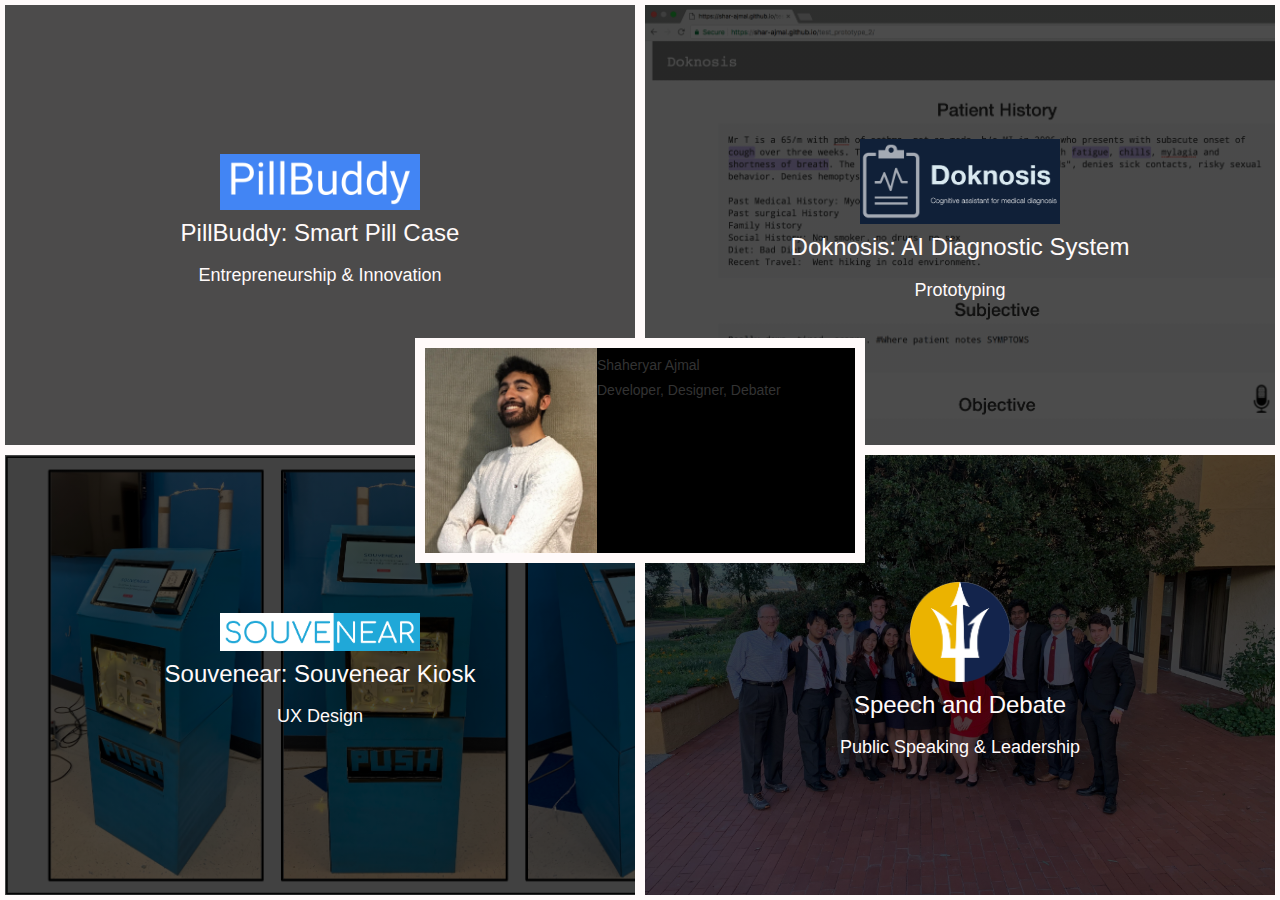
==== index.html @ a663b59c "Firsrt Push" ====
<!DOCTYPE html>
<html lang="en">
<head>
  <title>Bootstrap Example</title>
  <meta charset="utf-8">
  <meta name="viewport" content="width=device-width, initial-scale=1">
  <link rel="stylesheet" href="https://maxcdn.bootstrapcdn.com/bootstrap/3.4.0/css/bootstrap.min.css">
  <link rel="stylesheet" href="public/styles.css">
  <script src="https://ajax.googleapis.com/ajax/libs/jquery/3.4.1/jquery.min.js"></script>
  <script src="https://maxcdn.bootstrapcdn.com/bootstrap/3.4.0/js/bootstrap.min.js"></script>
</head>

<body>
    <div class="div" id="div3">
            <div class="text-container" id="pill-buddy-container">
                <div id="pill-container">
                    <div class="section-info" id="pill-buddy-info">
                        <div class="img-container">
                            <img class="section-image" src="public/img/PillBuddy/Screen Shot 2019-09-11 at 7.11.00 PM.png"/>
                            
                        </div>
                        <h5 class="section-title">PillBuddy: Smart Pill Case</h5>
                        <h5 class="section-subtitle">Entrepreneurship & Innovation</h5>
                    </div>
                </div>
            </div>    
        </div>
    <div class="div" id="div2">
        <div class="text-container" id="doknosis-container">
            <div id="dok-container">
                <div class="section-info" id="doknosis-info">
                    <div class="img-container">
                        <img class="section-image" src="public/img/Doknosis/DokLogo.png"/>
                        
                    </div>
                    <h5 class="section-title">Doknosis: AI Diagnostic System</h5>
                    <h5 class="section-subtitle">Prototyping</h5>
                </div>
            </div>
        </div>    
    </div>
    <div class="div" id="div1">
            <div class="text-container" id="souvenear-container">
                <div id="souv-container">
                    <div class="section-info" id="souvenear-info">
                        <div class="img-container">
                            <img class="section-image" src="public/img/SouveNear/Screen Shot 2019-09-11 at 7.40.04 PM.png"/>
                            
                        </div>
                        <h5 class="section-title">Souvenear: Souvenear Kiosk</h5>
                        <h5 class="section-subtitle">UX Design</h5>
                    </div>
                </div>
            </div>  
        </div>
    <div class="div" id="div4">
        <div class="text-container" id="debate-container">
            <div id="section-container">
                <div class="section-info" id="debate-info">
                    <div class="img-container image-half">
                        <img class="section-image" src="public/img/Speech and Debate/Speech Debate Logo-1.png"/>
                    </div>
                    <h5 class="section-title">Speech and Debate</h5>
                    <h5 class="section-subtitle">Public Speaking & Leadership</h5>
                </div>
            </div>
        </div>   
    </div>
    <div id="div5">
        <div class="personal-info-container">
            <div class="profile-info">
                <div class="profile-image-container">
                    <div class="profile-image">
                        <img class="section-image" src="public/img/Shar Profile.jpg">
                    </div>
                </div>
                <div class="profile-description-container">
                    <h5>Shaheryar Ajmal</h5>
                    <h5>Developer, Designer, Debater</h5>
                </div>
            </div>
        </div>
    </div>

    <script src="public/js/homepage.js"></script>
</body>
---- public/styles.css ----
html, body { height: 100%; padding: 0; margin: 0; }
.div { width: 50%; height: 50%; float: left; padding:5px; background: #FFFAFA;}
#div5 { 
    width: 450px;
    height: 225px;
    background: #FFFAFA	;
    position: absolute;
    margin: auto;
    top: 0;
    bottom: 0;
    left: 0;
    right: 0;
    padding: 10px;
}
.text-container {
    width: 100%;
    height: 100%;
    background: black;
    transition: 0.3s;
    overflow: auto;
    display: flex;
    justify-content: center;
    align-items: center;
}
.text-container:hover {
    background: #FFFAFA	;
}

.section-info {
    height: 400px;
    width: 400px;
    position: relative;
    margin: auto;
    text-align: center;
    display: flex;
    justify-content: center;
    flex-direction: column;
}

.img-container {
    width: 200px;
    margin: auto;
    position: relative;
    margin: 0px auto;
}

.image-half {
    width: 100px;
}

.img-container-pill-buddy {
    height: 50px;
    width: 150px;
    margin: auto;
    position: relative;
    margin: 0px auto;
}

.section-image {
    width: 100%;
    height: 100%;
}

/* #section-container, #souv-container, #dok-container, #pill-container {
    display: none;
} */

.personal-info-container {
    /* padding: 10px; */
    background: black;
    width: 100%;
    height: 100%;
}

.pill-image {
    transform: scale(0.4);
}

.souv-image {
    transform: scale(0.5);
}

#debate-container {
    background: linear-gradient(0deg,rgba(0,0,0,0.7),rgba(0,0,0,0.7)), url('./img/Speech and Debate/SpeechDebateTeamPhoto.JPG');
    background-size: cover;
    transition: 1s;
}

#pill-buddy-container {
    background: linear-gradient(0deg,rgba(0,0,0,0.7),rgba(0,0,0,0.7)), url('./img/PillBuddy/OpeningImage.JPG');
    background-size: cover;
    transition: 1s;
}

#doknosis-container {
    background: linear-gradient(0deg,rgba(0,0,0,0.7),rgba(0,0,0,0.7)), url('./img/Doknosis/Prototype.png');
    background-size: cover;
    transition: 1s;
}

#souvenear-container {
    background: linear-gradient(0deg,rgba(0,0,0,0.7),rgba(0,0,0,0.7)), url('./img/SouveNear/Souvenear Display.png');
    background-size: cover;
    transition: 1s;
}

.section-title {
    color: #FFFAFA;
    font-size: 24px;
}

.section-subtitle {
    color: #FFFAFA;
    font-size: 18px;
}

.profile-image-container {
    width: 40%;
}

.profile-info {
    max-height: 100%;
    overflow: hidden;
    display: flex;
}

.profile-description-container {
    width: 60%;
}
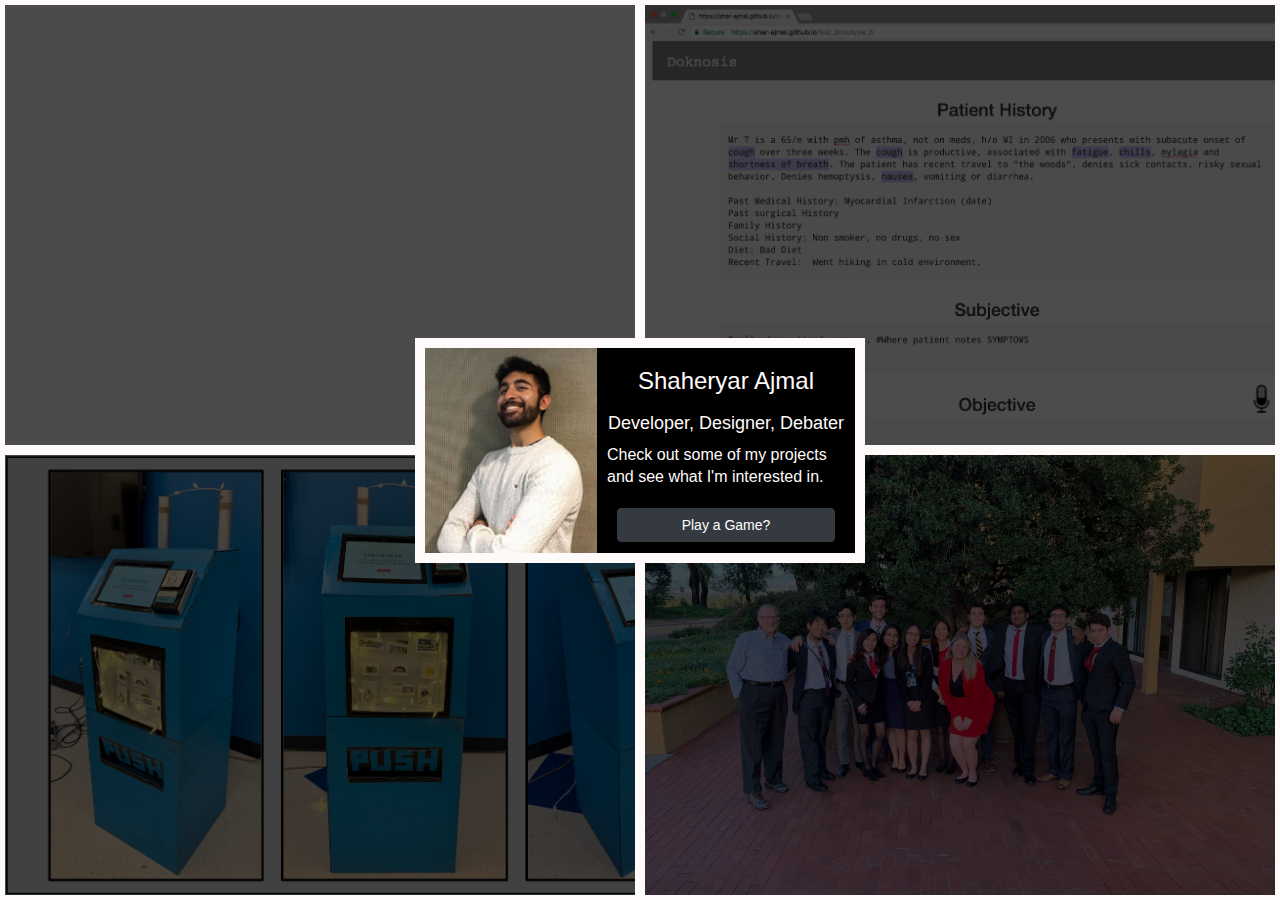
==== commit 1d100fdc: "Finished Homepage" ====
--- a/index.html
+++ b/index.html
@@ -20,7 +20,7 @@
                             
                         </div>
                         <h5 class="section-title">PillBuddy: Smart Pill Case</h5>
-                        <h5 class="section-subtitle">Entrepreneurship & Innovation</h5>
+                        <p class="lead section-subtitle">Entrepreneurship</p>
                     </div>
                 </div>
             </div>    
@@ -34,7 +34,7 @@
                         
                     </div>
                     <h5 class="section-title">Doknosis: AI Diagnostic System</h5>
-                    <h5 class="section-subtitle">Prototyping</h5>
+                    <p class="lead section-subtitle">Prototyping</p>
                 </div>
             </div>
         </div>    
@@ -48,7 +48,7 @@
                             
                         </div>
                         <h5 class="section-title">Souvenear: Souvenear Kiosk</h5>
-                        <h5 class="section-subtitle">UX Design</h5>
+                        <p class="lead section-subtitle">UX Design</p>
                     </div>
                 </div>
             </div>  
@@ -61,7 +61,7 @@
                         <img class="section-image" src="public/img/Speech and Debate/Speech Debate Logo-1.png"/>
                     </div>
                     <h5 class="section-title">Speech and Debate</h5>
-                    <h5 class="section-subtitle">Public Speaking & Leadership</h5>
+                    <p class="lead section-subtitle">Leadership</p>
                 </div>
             </div>
         </div>   
@@ -75,8 +75,10 @@
                     </div>
                 </div>
                 <div class="profile-description-container">
-                    <h5>Shaheryar Ajmal</h5>
-                    <h5>Developer, Designer, Debater</h5>
+                    <h1 class="name">Shaheryar Ajmal</h1>
+                    <h5 class="self-description">Developer, Designer, Debater</h5>
+                    <p class="info-message lead">Check out some of my projects and see what I'm interested in.</p>
+                    <button type="button" class="btn btn-dark">Play a Game?</button>                
                 </div>
             </div>
         </div>
--- a/public/styles.css
+++ b/public/styles.css
@@ -61,9 +61,9 @@
     height: 100%;
 }
 
-/* #section-container, #souv-container, #dok-container, #pill-container {
+#section-container, #souv-container, #dok-container, #pill-container {
     display: none;
-} */
+}
 
 .personal-info-container {
     /* padding: 10px; */
@@ -111,7 +111,7 @@
 
 .section-subtitle {
     color: #FFFAFA;
-    font-size: 18px;
+    font-size: 24px;
 }
 
 .profile-image-container {
@@ -126,4 +126,37 @@
 
 .profile-description-container {
     width: 60%;
+    display: flex;
+    flex-direction: column;
+}
+
+.name {
+    color: #FFFAFA;
+    font-size: 24px;
+    text-align: center;
+}
+
+.self-description {
+    color: #FFFAFA;
+    font-size: 18px;
+    text-align: center;
+}
+
+.info-message {
+    font-size: 16px;
+    color: #FFFAFA;
+    margin-left: 10px;
+}
+
+.btn-dark {
+    color: #fff;
+    background-color: #343a40;
+    border-color: #343a40;
+    margin: 0px 20px;
+    transition: .3s;
+}
+
+.btn-dark:hover {
+    background-color: black;
+    color: white;  
 }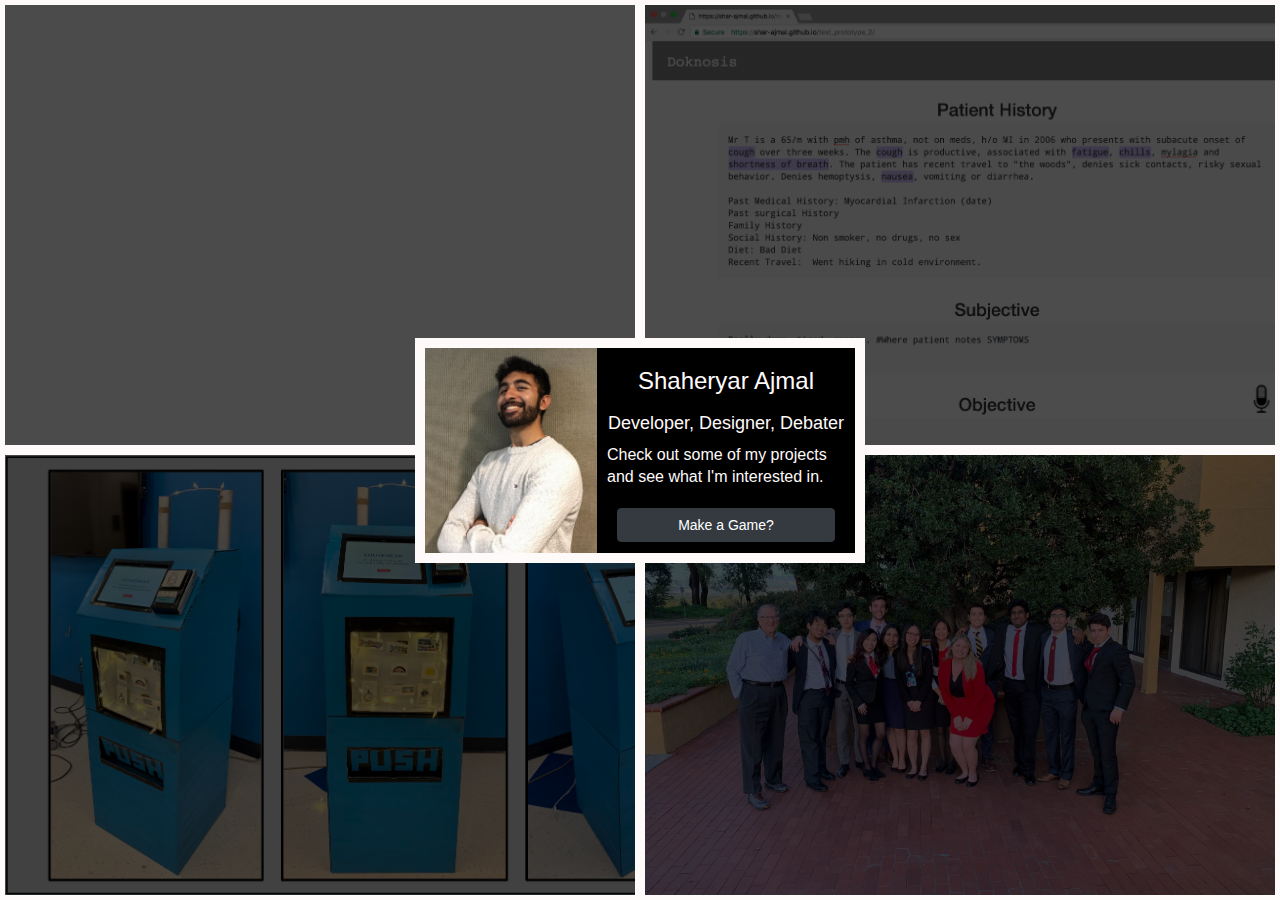
==== commit c4987575: "Pushing homepage with links" ====
--- a/index.html
+++ b/index.html
@@ -78,7 +78,7 @@
                     <h1 class="name">Shaheryar Ajmal</h1>
                     <h5 class="self-description">Developer, Designer, Debater</h5>
                     <p class="info-message lead">Check out some of my projects and see what I'm interested in.</p>
-                    <button type="button" class="btn btn-dark">Play a Game?</button>                
+                    <button type="button" id="main-button" class="btn btn-dark">Make a Game?</button>                
                 </div>
             </div>
         </div>
--- a/public/styles.css
+++ b/public/styles.css
@@ -159,4 +159,22 @@
 .btn-dark:hover {
     background-color: black;
     color: white;  
+}
+
+.page {
+    background-color: #202020;
+}
+
+.description {
+    text-align: justify;
+}
+
+.text-image {
+    width: 100%;
+    height: 100%
+}
+
+.image-box {
+    max-height: 300px;
+    overflow: hidden;
 }